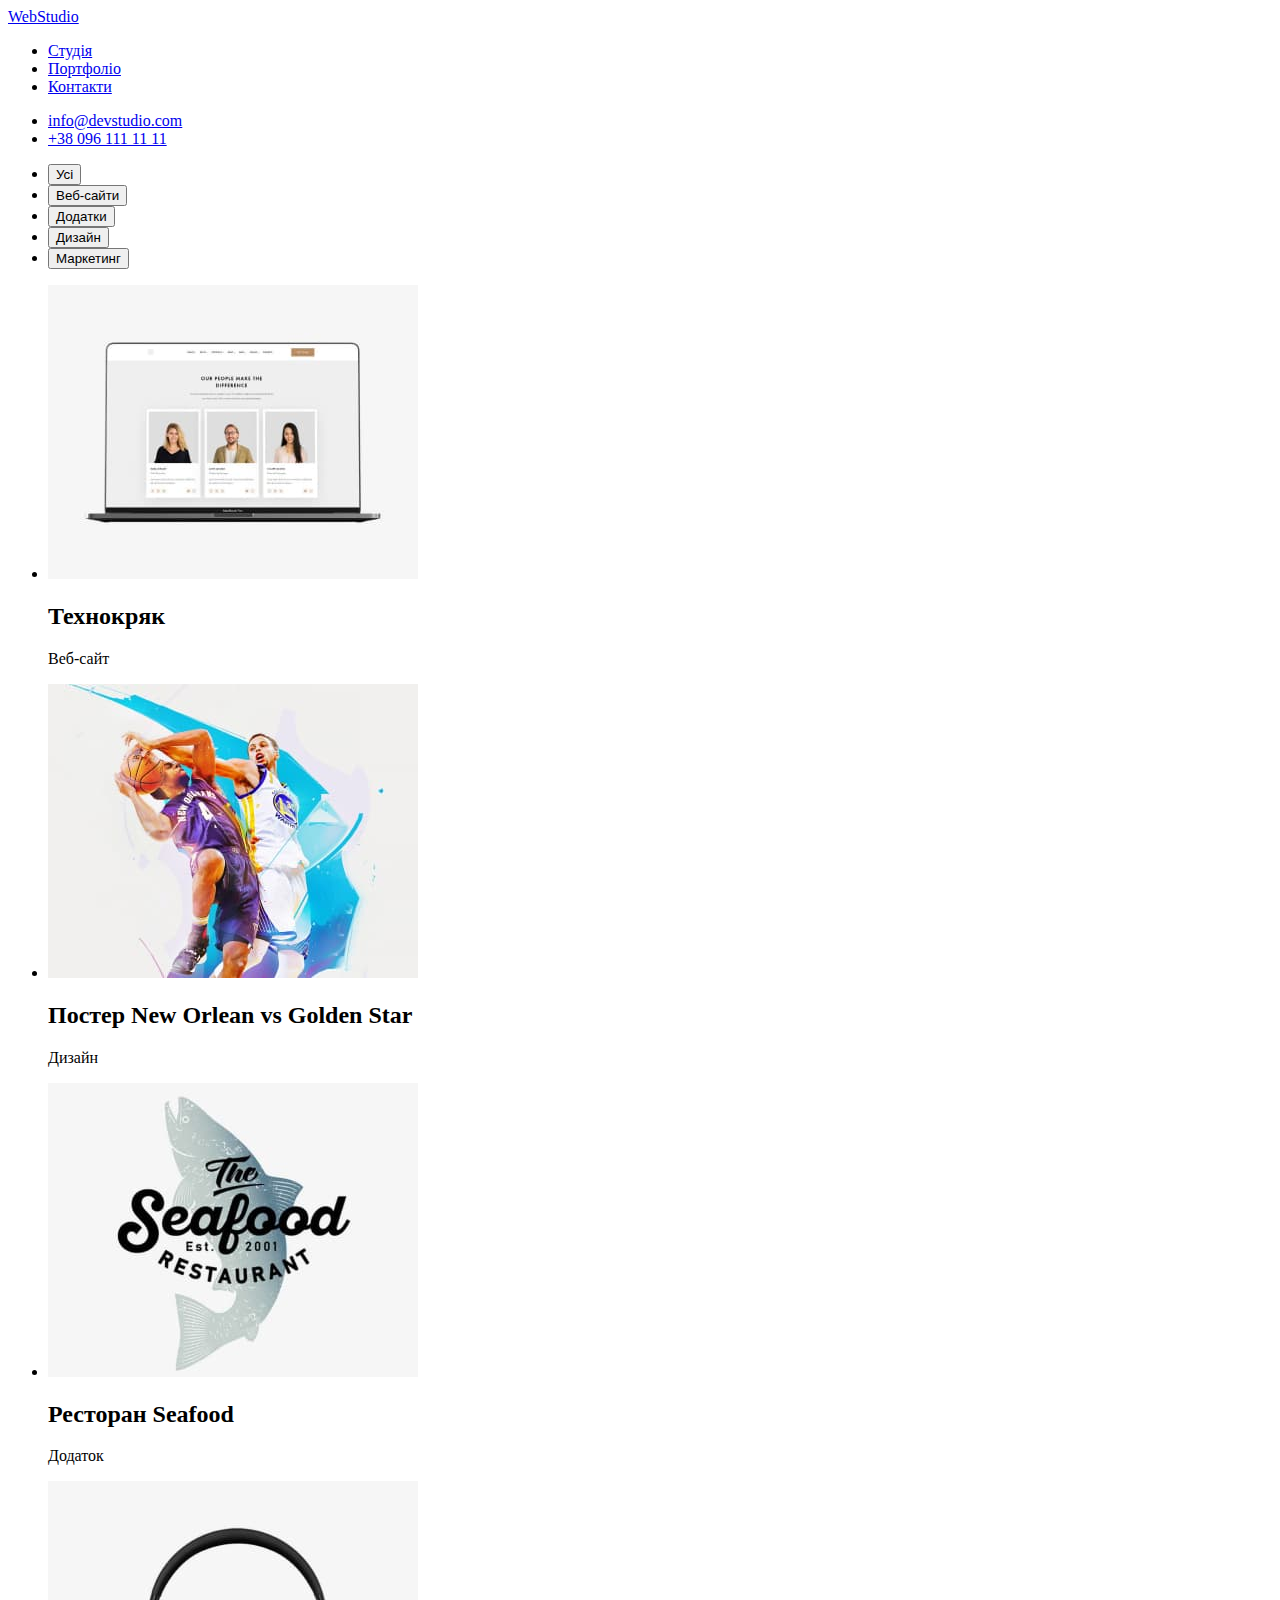
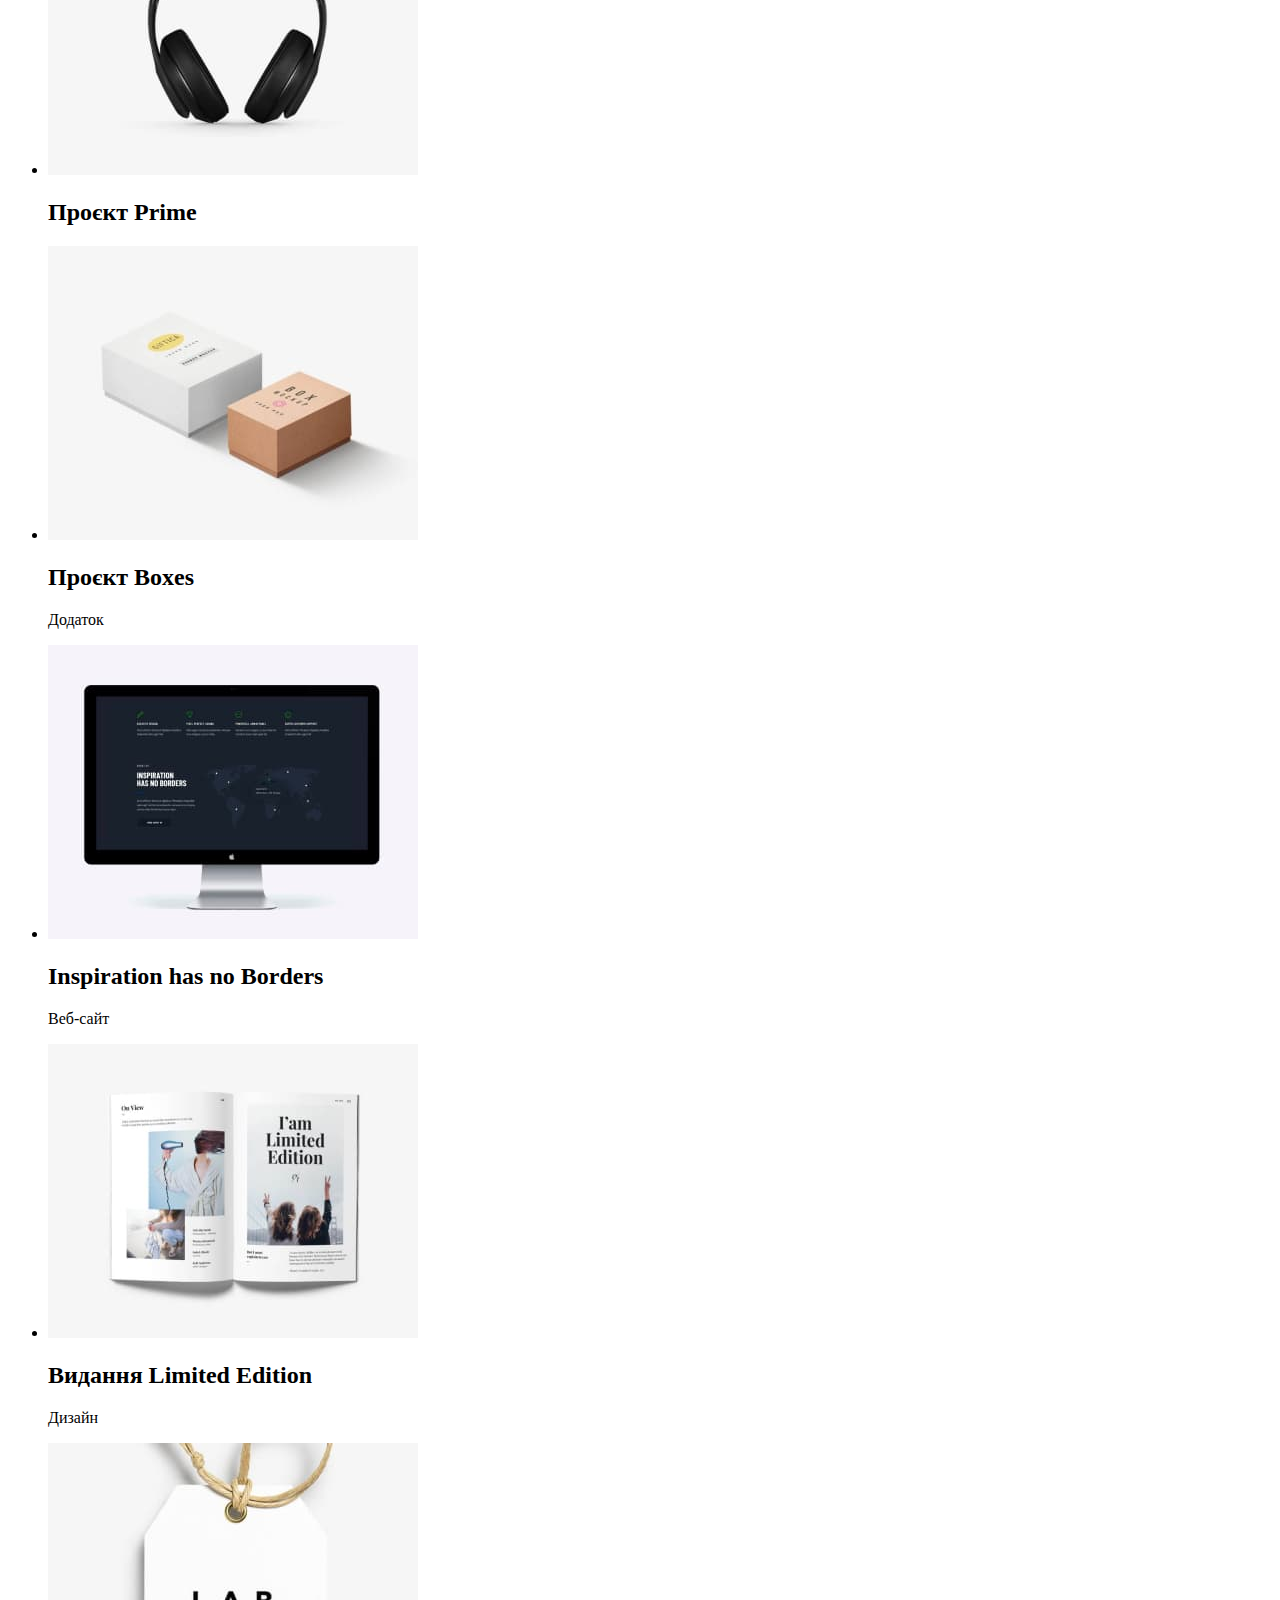
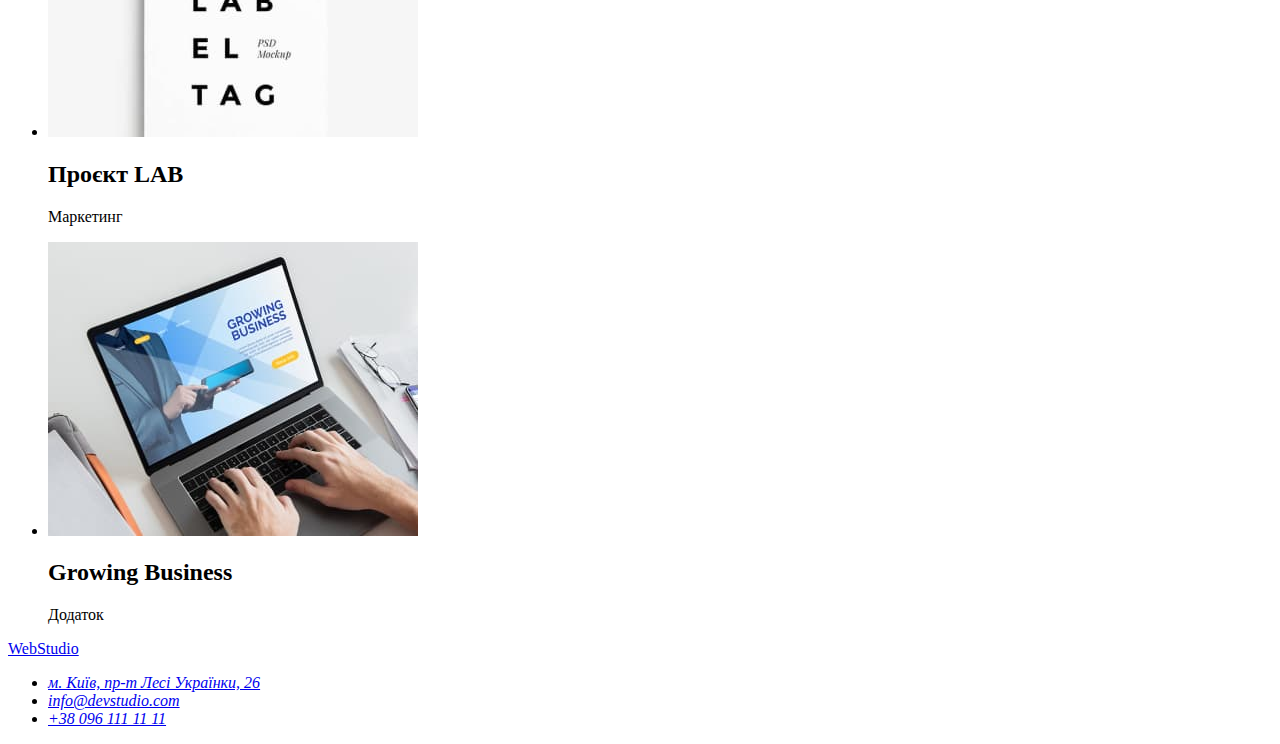
==== portfolio.html @ c0dbaf02 "Создал разметку портфолио" ====
<!DOCTYPE html>
<html lang="en">
  <head>
    <meta charset="UTF-8" />
    <meta http-equiv="X-UA-Compatible" content="IE=edge" />
    <meta name="viewport" content="width=device-width, initial-scale=1.0" />
    <title>Document</title>
  </head>
  <body>
    <header>
      <nav>
        <a href="/">WebStudio</a>
        <ul>
          <li><a href="index.html">Студія</a></li>
          <li><a href="portfolio.html">Портфоліо</a></li>
          <li><a href="/">Контакти</a></li>
        </ul>
      </nav>
      <ul>
        <li><a href="mailto:info@devstudio.com">info@devstudio.com</a></li>
        <li><a href="tel:+380961111111">+38 096 111 11 11</a></li>
      </ul>
    </header>
    <main>
      <section>
        <h1 hidden>Портфоліо</h1>
        <ul>
          <li><button type="button">Усі</button></li>
          <li><button type="button">Веб-сайти</button></li>
          <li><button type="button">Додатки</button></li>
          <li><button type="button">Дизайн</button></li>
          <li><button type="button">Маркетинг</button></li>
        </ul>
      </section>
      <section>
        <ul>
          <li>
            <img src="./images/img.jpg" width="370" alt="приклад-роботи-1" />
            <h2>Технокряк</h2>
            <p>Веб-сайт</p>
          </li>
          <li>
            <img src="./images/img (1).jpg" width="370" alt="приклад-роботи-2" />
            <h2>Постер New Orlean vs Golden Star</h2>
            <p>Дизайн</p>
          </li>
          <li>
            <img src="./images/img (2).jpg" width="370" alt="приклад-роботи-3" />
            <h2>Ресторан Seafood</h2>
            <p>Додаток</p>
          </li>
          <li>
            <img src="./images/img (3).jpg" width="370" alt="приклад-роботи-4" />
            <h2>Проєкт Prime</h2>
            <p></p>
          </li>
          <li>
            <img src="./images/img (4).jpg" width="370" alt="приклад-роботи-5" />
            <h2>Проєкт Boxes</h2>
            <p>Додаток</p>
          </li>
          <li>
            <img src="./images/img (5).jpg" width="370" alt="приклад-роботи-6" />
            <h2>Inspiration has no Borders</h2>
            <p>Веб-сайт</p>
          </li>
          <li>
            <img src="./images/img (6).jpg" width="370" alt="приклад-роботи-7" />
            <h2>Видання Limited Edition</h2>
            <p>Дизайн</p>
          </li>
          <li>
            <img src="./images/img (7).jpg" width="370" alt="приклад-роботи-8" />
            <h2>Проєкт LAB</h2>
            <p>Маркетинг</p>
          </li>
          <li>
            <img src="./images/img (8).jpg" width="370" alt="приклад-роботи-9" />
            <h2>Growing Business</h2>
            <p>Додаток</p>
          </li>
        </ul>
      </section>
    </main>
    <footer>
      <a href="/">WebStudio</a>
      <address>
        <ul>
          <li>
            <a
              href="https://goo.gl/maps/QgjhshZsRdCma7ik6"
              target="_blank"
              rel="noopener noreferrer nofollow"
              >м. Київ, пр-т Лесі Українки, 26</a
            >
          </li>
          <li><a href="mailto:info@devstudio.com">info@devstudio.com</a></li>
          <li><a href="tel:+380961111111">+38 096 111 11 11</a></li>
        </ul>
      </address>
    </footer>
  </body>
</html>
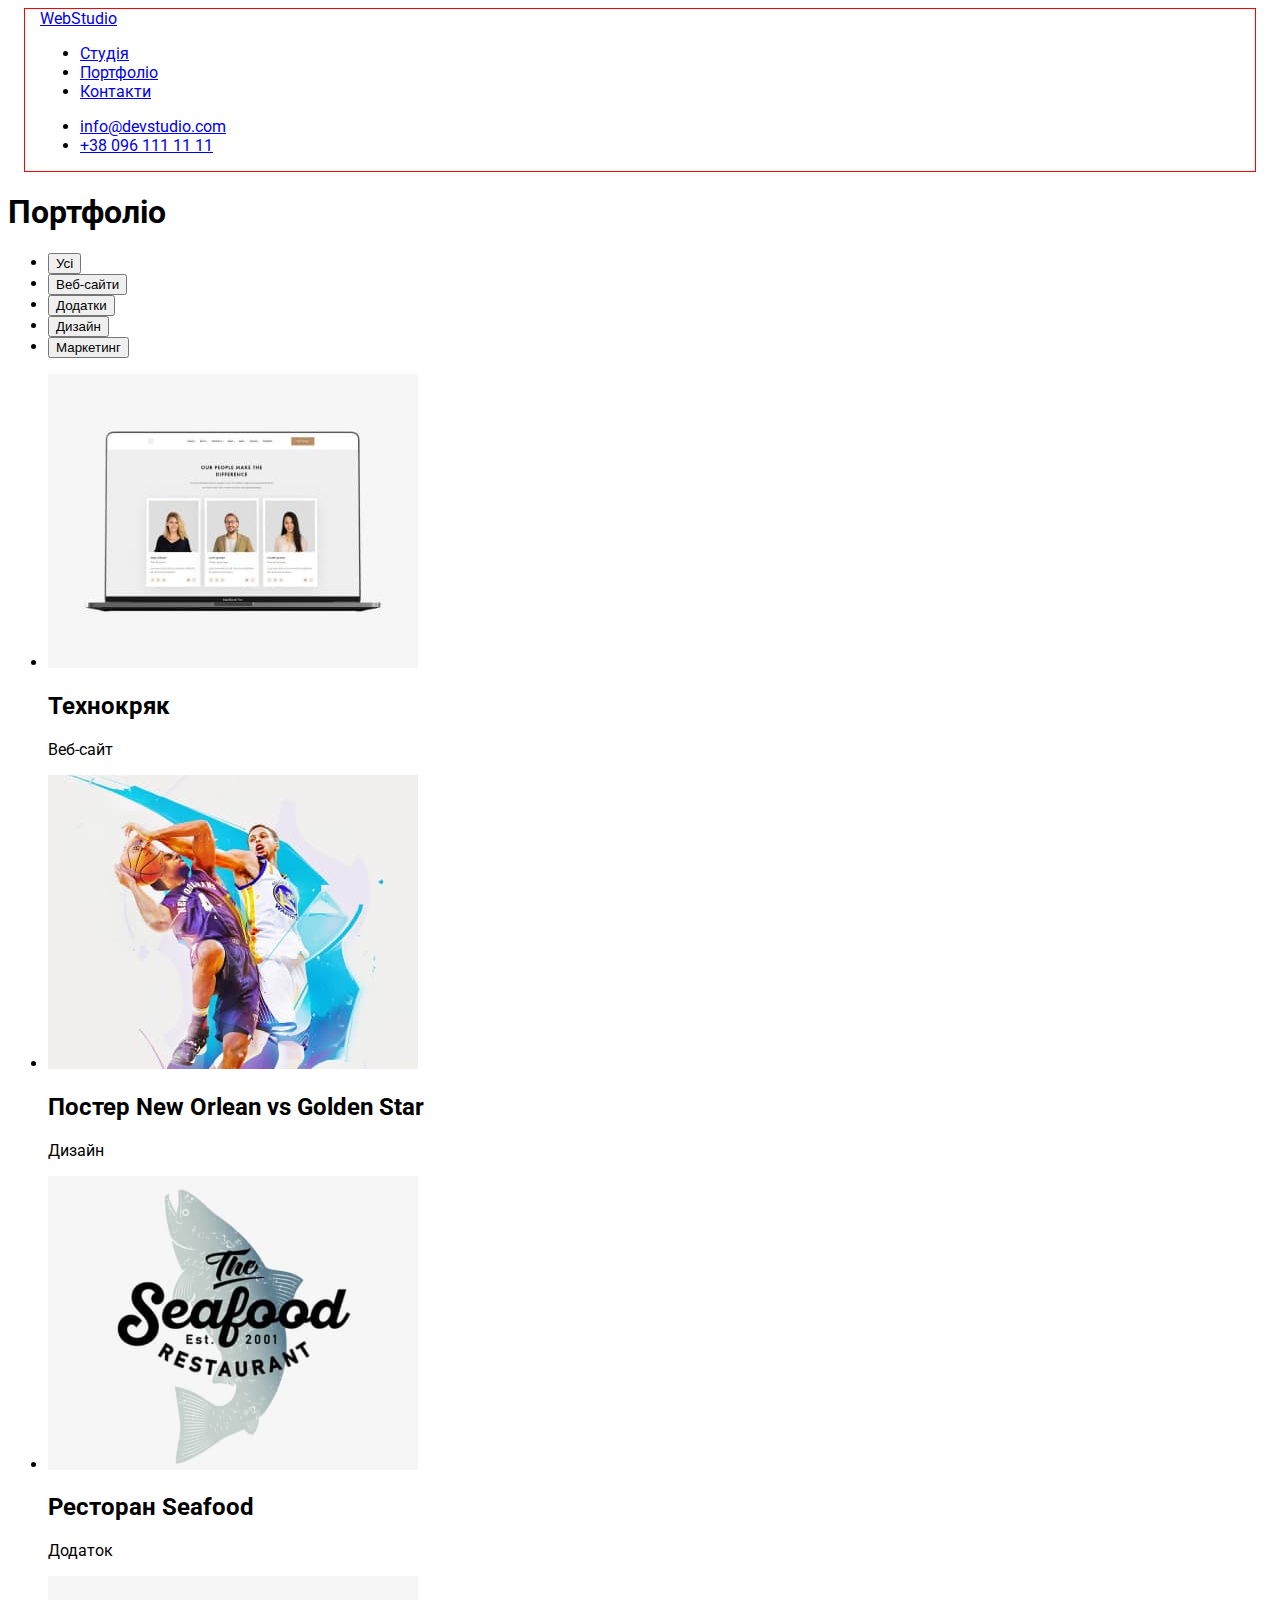
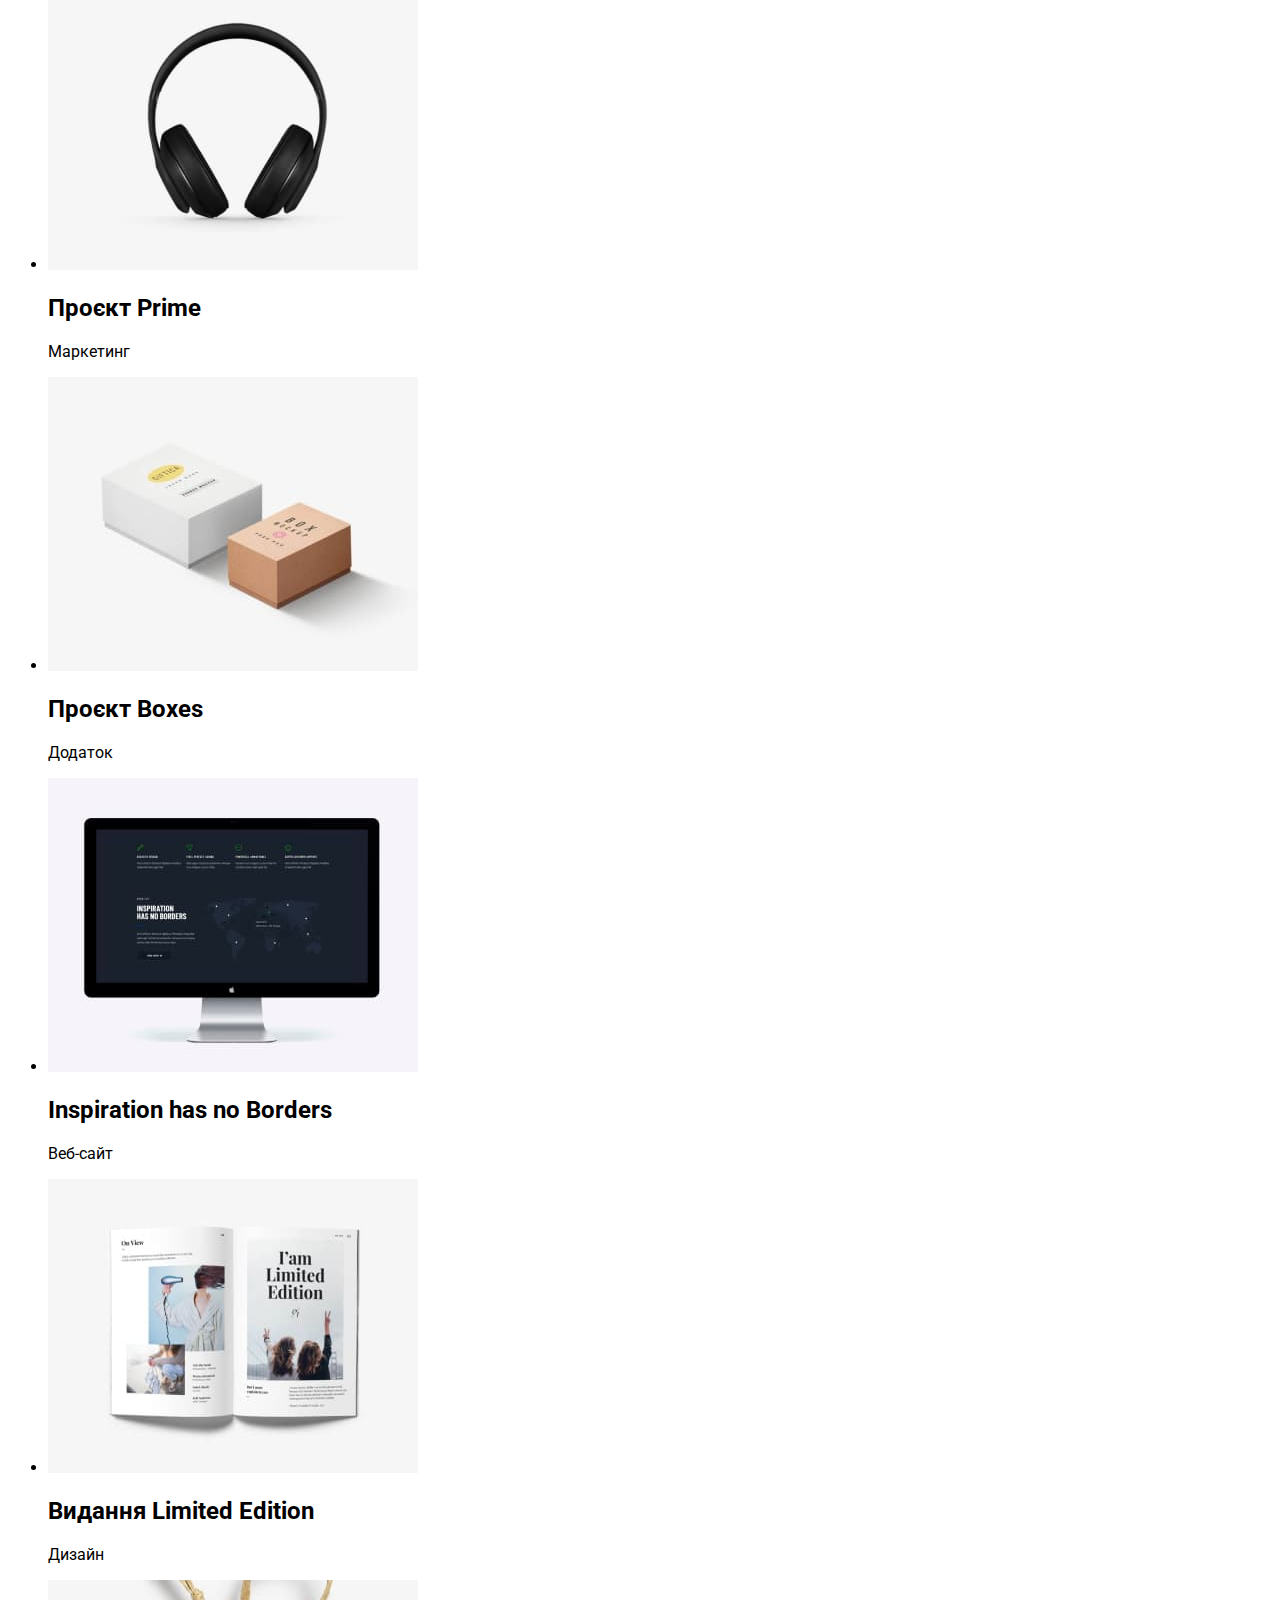
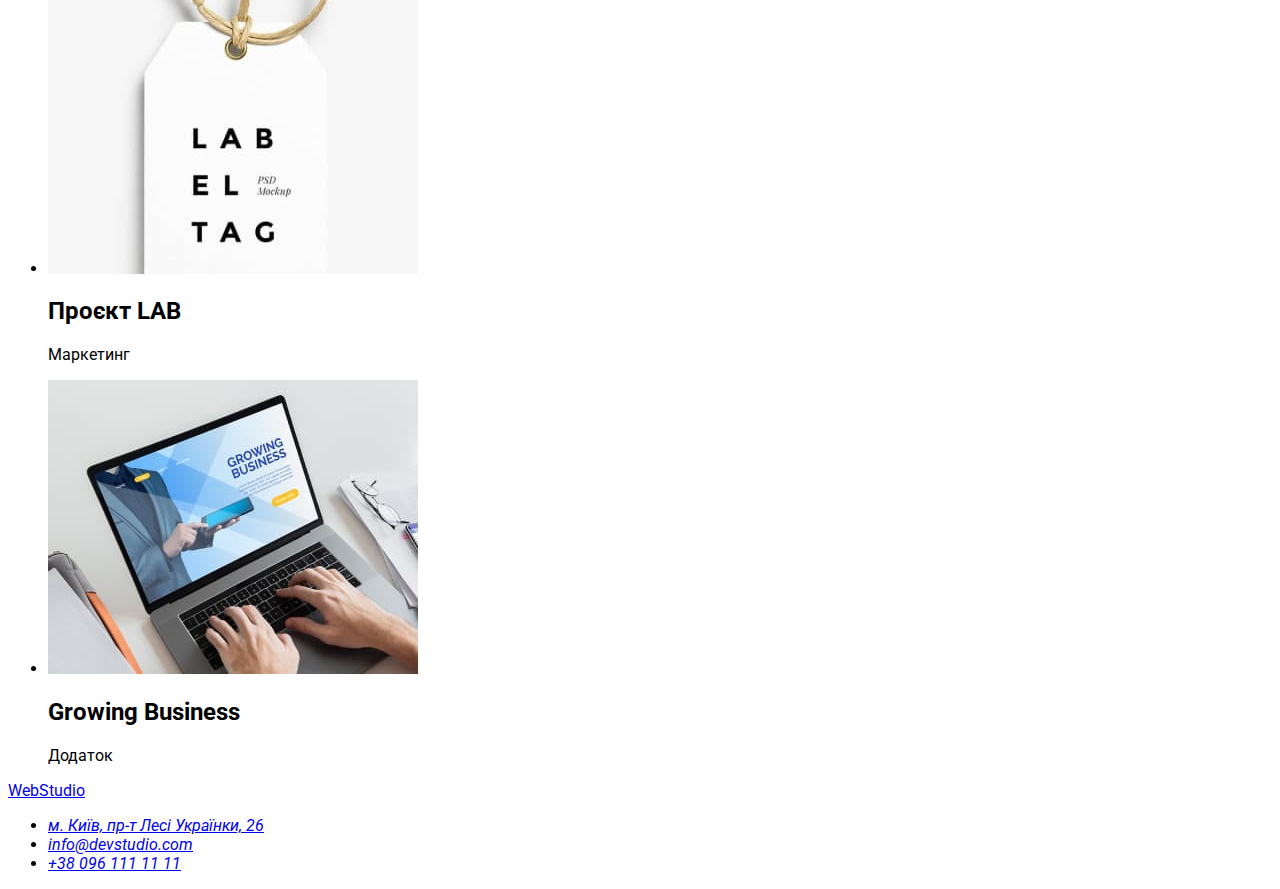
==== commit a80f2bc4: "Добавил шрифты и классы" ====
--- a/portfolio.html
+++ b/portfolio.html
@@ -4,89 +4,96 @@
     <meta charset="UTF-8" />
     <meta http-equiv="X-UA-Compatible" content="IE=edge" />
     <meta name="viewport" content="width=device-width, initial-scale=1.0" />
-    <title>Document</title>
+    <title>Портфоліо</title>
+    <link rel="preconnect" href="https://fonts.googleapis.com" />
+    <link rel="preconnect" href="https://fonts.gstatic.com" crossorigin />
+    <link
+      href="https://fonts.googleapis.com/css2?family=Raleway:wght@700&family=Roboto:wght@400;500;700;900&display=swap"
+      rel="stylesheet"
+    />
+    <link rel="stylesheet" href="./css/styles.css" />
   </head>
   <body>
-    <header>
-      <nav>
-        <a href="/">WebStudio</a>
-        <ul>
-          <li><a href="index.html">Студія</a></li>
-          <li><a href="portfolio.html">Портфоліо</a></li>
-          <li><a href="/">Контакти</a></li>
+    <header class="header">
+      <div class="container">
+        <nav class="header-nav">
+          <a href="index.html" class="header-logo">Web<span>Studio</span></a>
+          <ul class="header-list">
+            <li class="header-item"><a href="index.html">Студія</a></li>
+            <li class="header-item"><a href="portfolio.html">Портфоліо</a></li>
+            <li class="header-item"><a href="/">Контакти</a></li>
+          </ul>
+        </nav>
+        <ul class="header-list">
+          <li class="header-mail"><a href="mailto:info@devstudio.com">info@devstudio.com</a></li>
+          <li class="header-contact"><a href="tel:+380961111111">+38 096 111 11 11</a></li>
         </ul>
-      </nav>
-      <ul>
-        <li><a href="mailto:info@devstudio.com">info@devstudio.com</a></li>
-        <li><a href="tel:+380961111111">+38 096 111 11 11</a></li>
-      </ul>
+      </div>
     </header>
     <main>
-      <section>
-        <h1 hidden>Портфоліо</h1>
-        <ul>
-          <li><button type="button">Усі</button></li>
-          <li><button type="button">Веб-сайти</button></li>
-          <li><button type="button">Додатки</button></li>
-          <li><button type="button">Дизайн</button></li>
-          <li><button type="button">Маркетинг</button></li>
+      <section class="portfolio">
+        <h1 class="visually-hidden">Портфоліо</h1>
+        <ul class="portfolio-list">
+          <li class="portfolio-btn"><button type="button">Усі</button></li>
+          <li class="portfolio-btn"><button type="button">Веб-сайти</button></li>
+          <li class="portfolio-btn"><button type="button">Додатки</button></li>
+          <li class="portfolio-btn"><button type="button">Дизайн</button></li>
+          <li class="portfolio-btn"><button type="button">Маркетинг</button></li>
         </ul>
-      </section>
-      <section>
-        <ul>
-          <li>
-            <img src="./images/img.jpg" width="370" alt="приклад-роботи-1" />
-            <h2>Технокряк</h2>
-            <p>Веб-сайт</p>
+        <ul class="portfolio-list">
+          <li class="portfolio-item">
+            <img src="./images/img10.jpg" width="370" alt="приклад-роботи-1" />
+            <h2 class="portfolio-title">Технокряк</h2>
+            <p class="portfolio-description">Веб-сайт</p>
           </li>
-          <li>
-            <img src="./images/img (1).jpg" width="370" alt="приклад-роботи-2" />
-            <h2>Постер New Orlean vs Golden Star</h2>
-            <p>Дизайн</p>
+          <li class="portfolio-item">
+            <img src="./images/img11.jpg" width="370" alt="приклад-роботи-2" />
+            <h2 class="portfolio-title">Постер New Orlean vs Golden Star</h2>
+            <p class="portfolio-description">Дизайн</p>
           </li>
-          <li>
-            <img src="./images/img (2).jpg" width="370" alt="приклад-роботи-3" />
-            <h2>Ресторан Seafood</h2>
-            <p>Додаток</p>
+          <li class="portfolio-item">
+            <img src="./images/img12.jpg" width="370" alt="приклад-роботи-3" />
+            <h2 class="portfolio-title">Ресторан Seafood</h2>
+            <p class="portfolio-description">Додаток</p>
           </li>
-          <li>
-            <img src="./images/img (3).jpg" width="370" alt="приклад-роботи-4" />
-            <h2>Проєкт Prime</h2>
-            <p></p>
+          <li class="portfolio-item">
+            <img src="./images/img13.jpg" width="370" alt="приклад-роботи-4" />
+            <h2 class="portfolio-title">Проєкт Prime</h2>
+            <p class="portfolio-description">Маркетинг</p>
           </li>
-          <li>
-            <img src="./images/img (4).jpg" width="370" alt="приклад-роботи-5" />
-            <h2>Проєкт Boxes</h2>
-            <p>Додаток</p>
+          <li class="portfolio-item">
+            <img src="./images/img14.jpg" width="370" alt="приклад-роботи-5" />
+            <h2 class="portfolio-title">Проєкт Boxes</h2>
+            <p class="portfolio-description">Додаток</p>
           </li>
-          <li>
-            <img src="./images/img (5).jpg" width="370" alt="приклад-роботи-6" />
-            <h2>Inspiration has no Borders</h2>
-            <p>Веб-сайт</p>
+          <li class="portfolio-item">
+            <img src="./images/img15.jpg" width="370" alt="приклад-роботи-6" />
+            <h2 lang="en" class="portfolio-title">Inspiration has no Borders</h2>
+            <p class="portfolio-description">Веб-сайт</p>
           </li>
-          <li>
-            <img src="./images/img (6).jpg" width="370" alt="приклад-роботи-7" />
-            <h2>Видання Limited Edition</h2>
-            <p>Дизайн</p>
+          <li class="portfolio-item">
+            <img src="./images/img16.jpg" width="370" alt="приклад-роботи-7" />
+            <h2 class="portfolio-title">Видання Limited Edition</h2>
+            <p class="portfolio-description">Дизайн</p>
           </li>
-          <li>
-            <img src="./images/img (7).jpg" width="370" alt="приклад-роботи-8" />
-            <h2>Проєкт LAB</h2>
-            <p>Маркетинг</p>
+          <li class="portfolio-item">
+            <img src="./images/img17.jpg" width="370" alt="приклад-роботи-8" />
+            <h2 class="portfolio-title">Проєкт LAB</h2>
+            <p class="portfolio-description">Маркетинг</p>
           </li>
-          <li>
-            <img src="./images/img (8).jpg" width="370" alt="приклад-роботи-9" />
-            <h2>Growing Business</h2>
-            <p>Додаток</p>
+          <li class="portfolio-item">
+            <img src="./images/img18.jpg" width="370" alt="приклад-роботи-9" />
+            <h2 lang="en" class="portfolio-title">Growing Business</h2>
+            <p class="portfolio-description">Додаток</p>
           </li>
         </ul>
       </section>
     </main>
-    <footer>
-      <a href="/">WebStudio</a>
-      <address>
-        <ul>
-          <li>
+    <footer class="footer">
+      <a href="index.html" class="footer-logo">Web<span>Studio</span></a>
+      <address class="add">
+        <ul class="footer-list">
+          <li class="footer-add">
             <a
               href="https://goo.gl/maps/QgjhshZsRdCma7ik6"
               target="_blank"
@@ -94,8 +101,8 @@
               >м. Київ, пр-т Лесі Українки, 26</a
             >
           </li>
-          <li><a href="mailto:info@devstudio.com">info@devstudio.com</a></li>
-          <li><a href="tel:+380961111111">+38 096 111 11 11</a></li>
+          <li class="footer-mail"><a href="mailto:info@devstudio.com">info@devstudio.com</a></li>
+          <li class="footer-contact"><a href="tel:+380961111111">+38 096 111 11 11</a></li>
         </ul>
       </address>
     </footer>
--- a/css/styles.css
+++ b/css/styles.css
@@ -0,0 +1,11 @@
+.container {
+  width: 1200px;
+  margin: 0 auto;
+  border: 1px solid red;
+  padding-left: 15px;
+  padding-right: 15px;
+}
+body {
+  font-family: 'Raleway', sans-serif;
+  font-family: 'Roboto', sans-serif;
+}
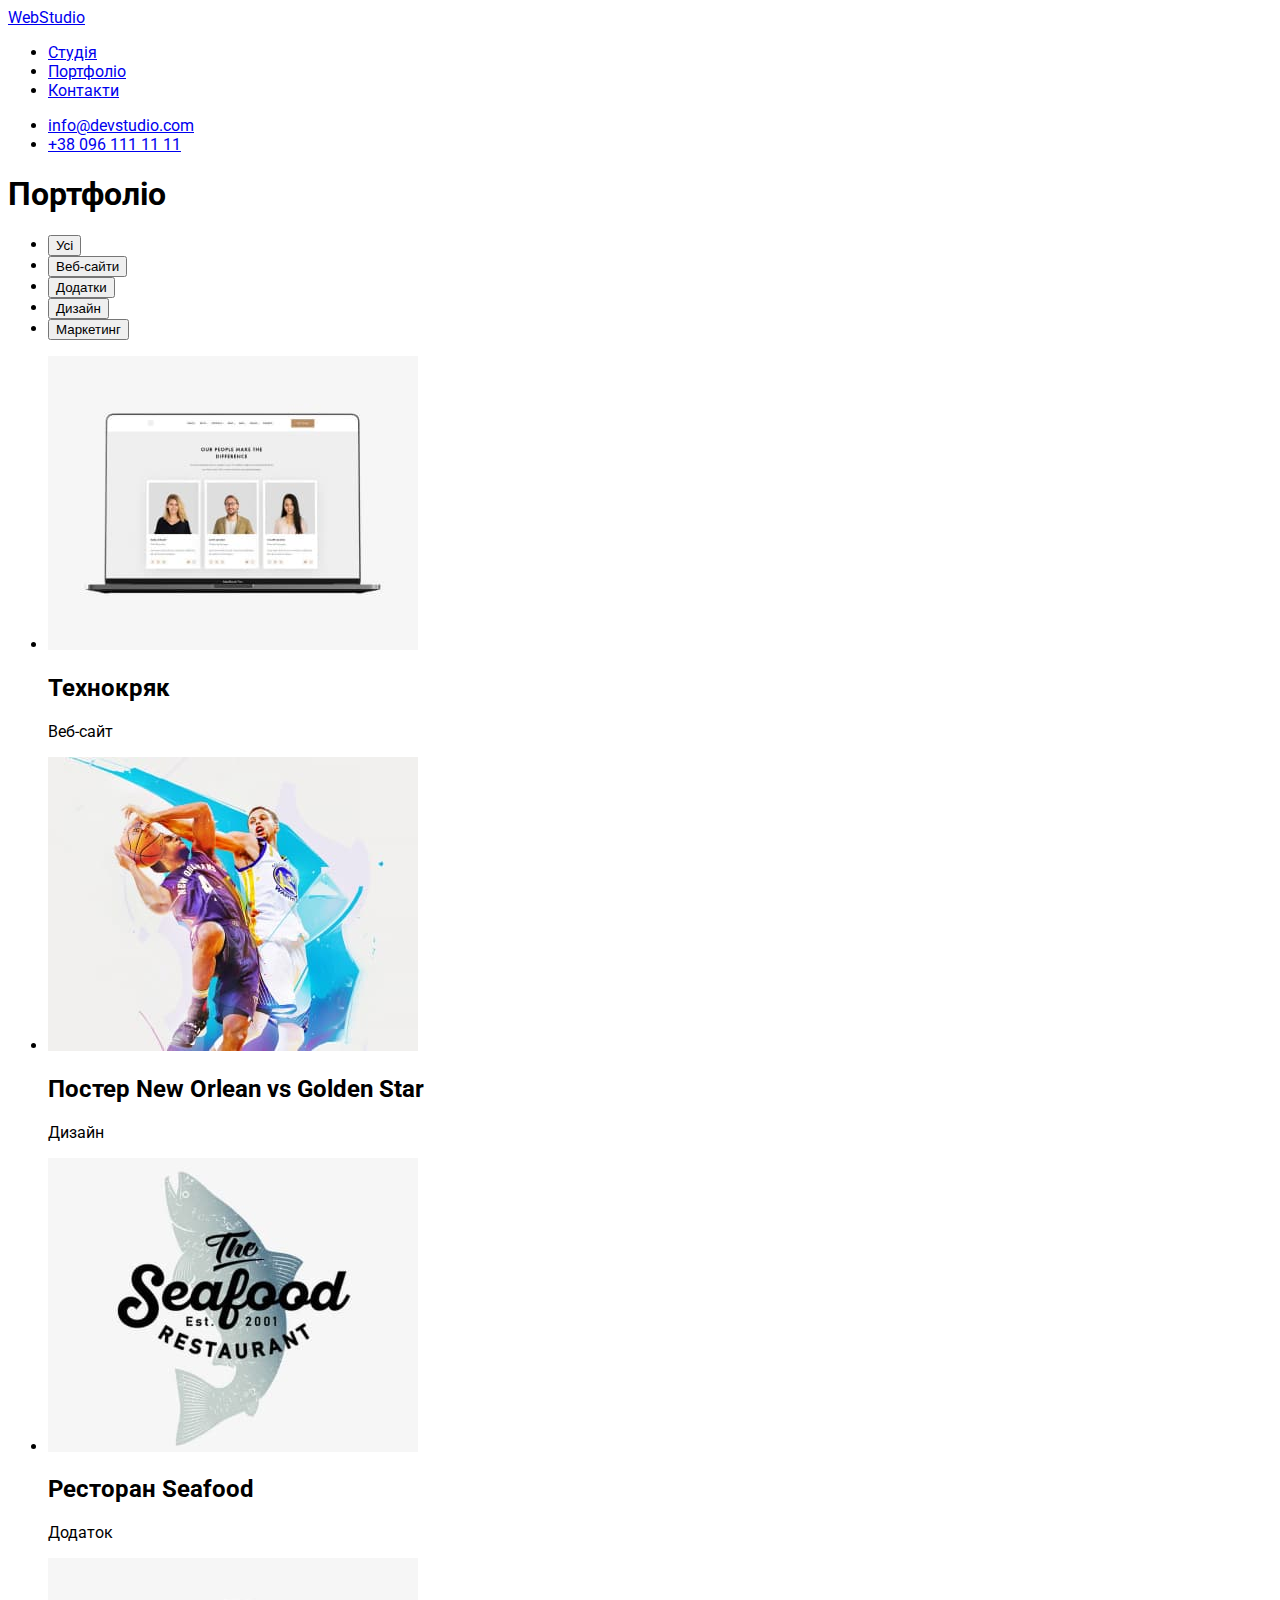
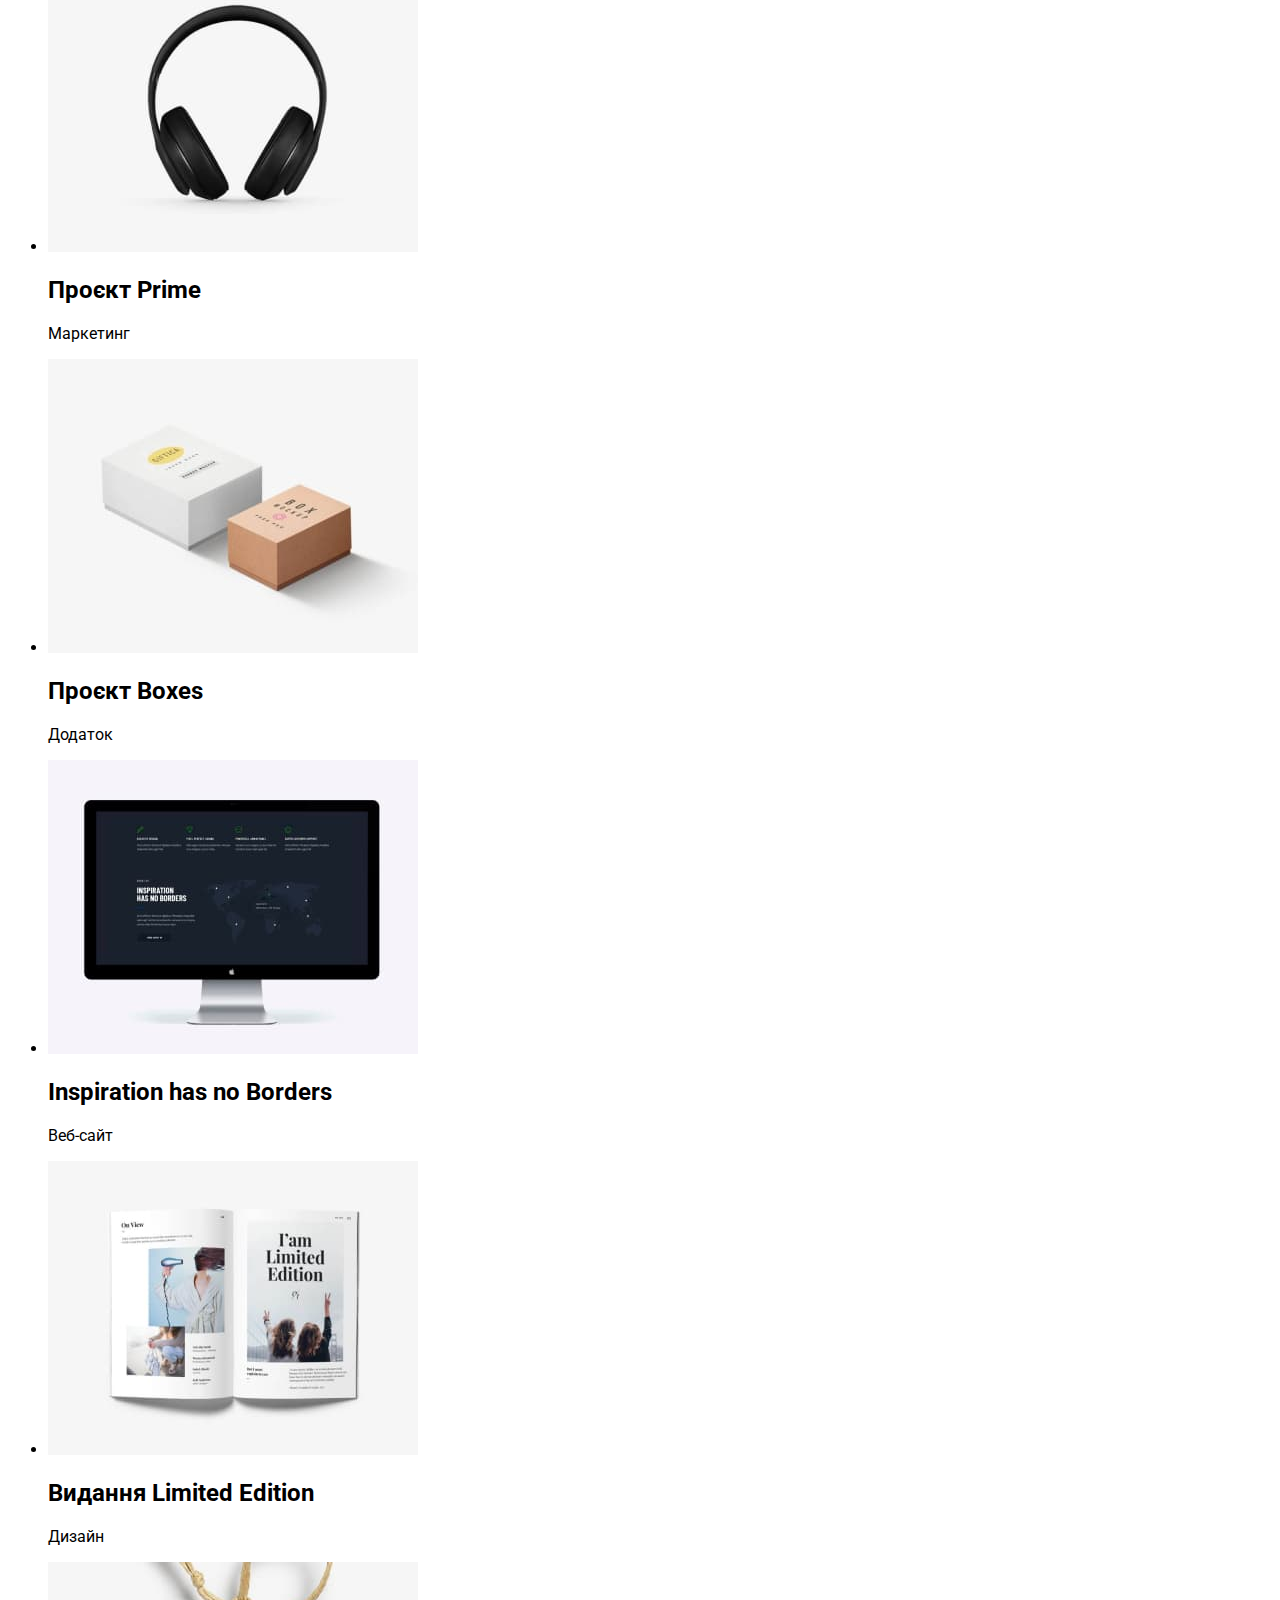
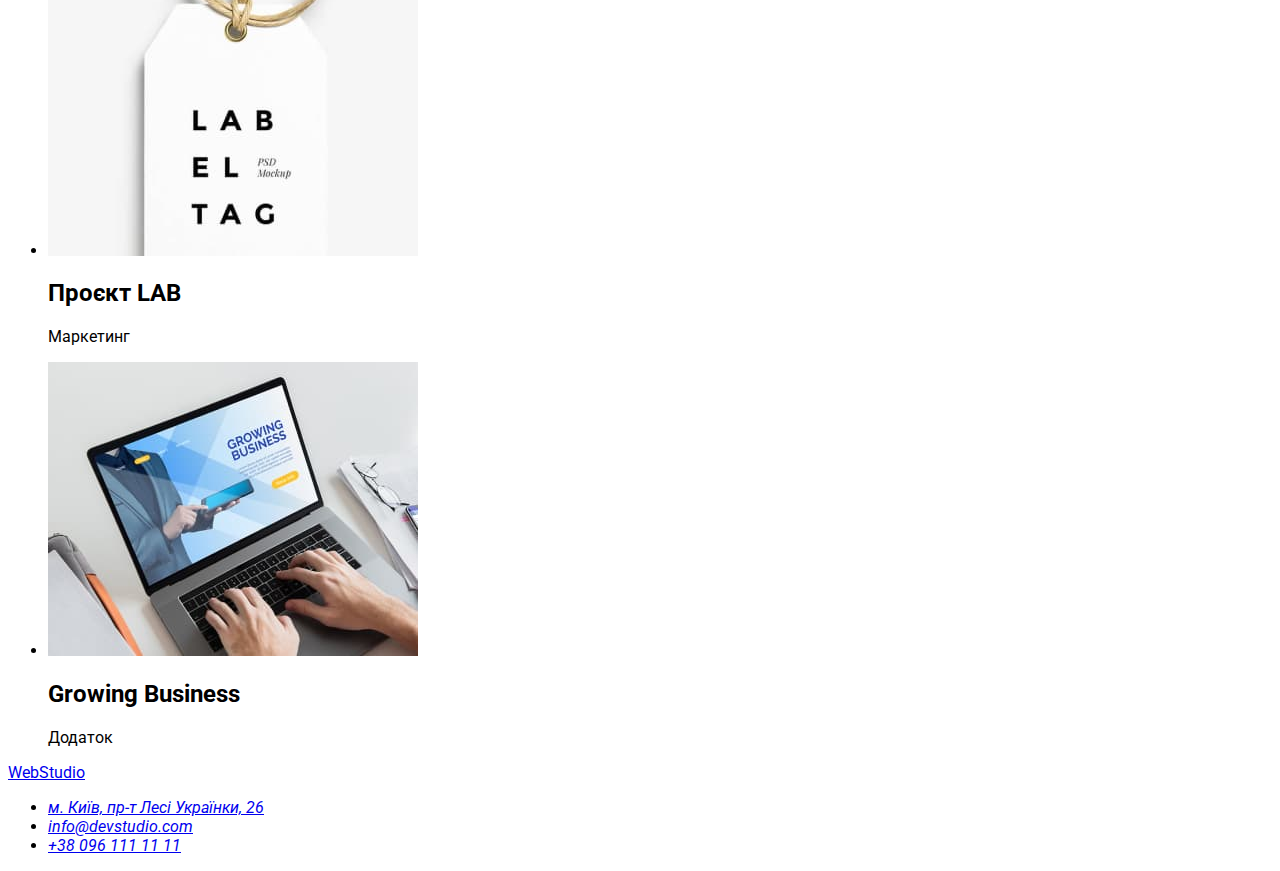
==== commit 79d54070: "Удалил контейнер" ====
--- a/portfolio.html
+++ b/portfolio.html
@@ -15,7 +15,6 @@
   </head>
   <body>
     <header class="header">
-      <div class="container">
         <nav class="header-nav">
           <a href="index.html" class="header-logo">Web<span>Studio</span></a>
           <ul class="header-list">
--- a/css/styles.css
+++ b/css/styles.css
@@ -1,10 +1,3 @@
-.container {
-  width: 1200px;
-  margin: 0 auto;
-  border: 1px solid red;
-  padding-left: 15px;
-  padding-right: 15px;
-}
 body {
   font-family: 'Raleway', sans-serif;
   font-family: 'Roboto', sans-serif;
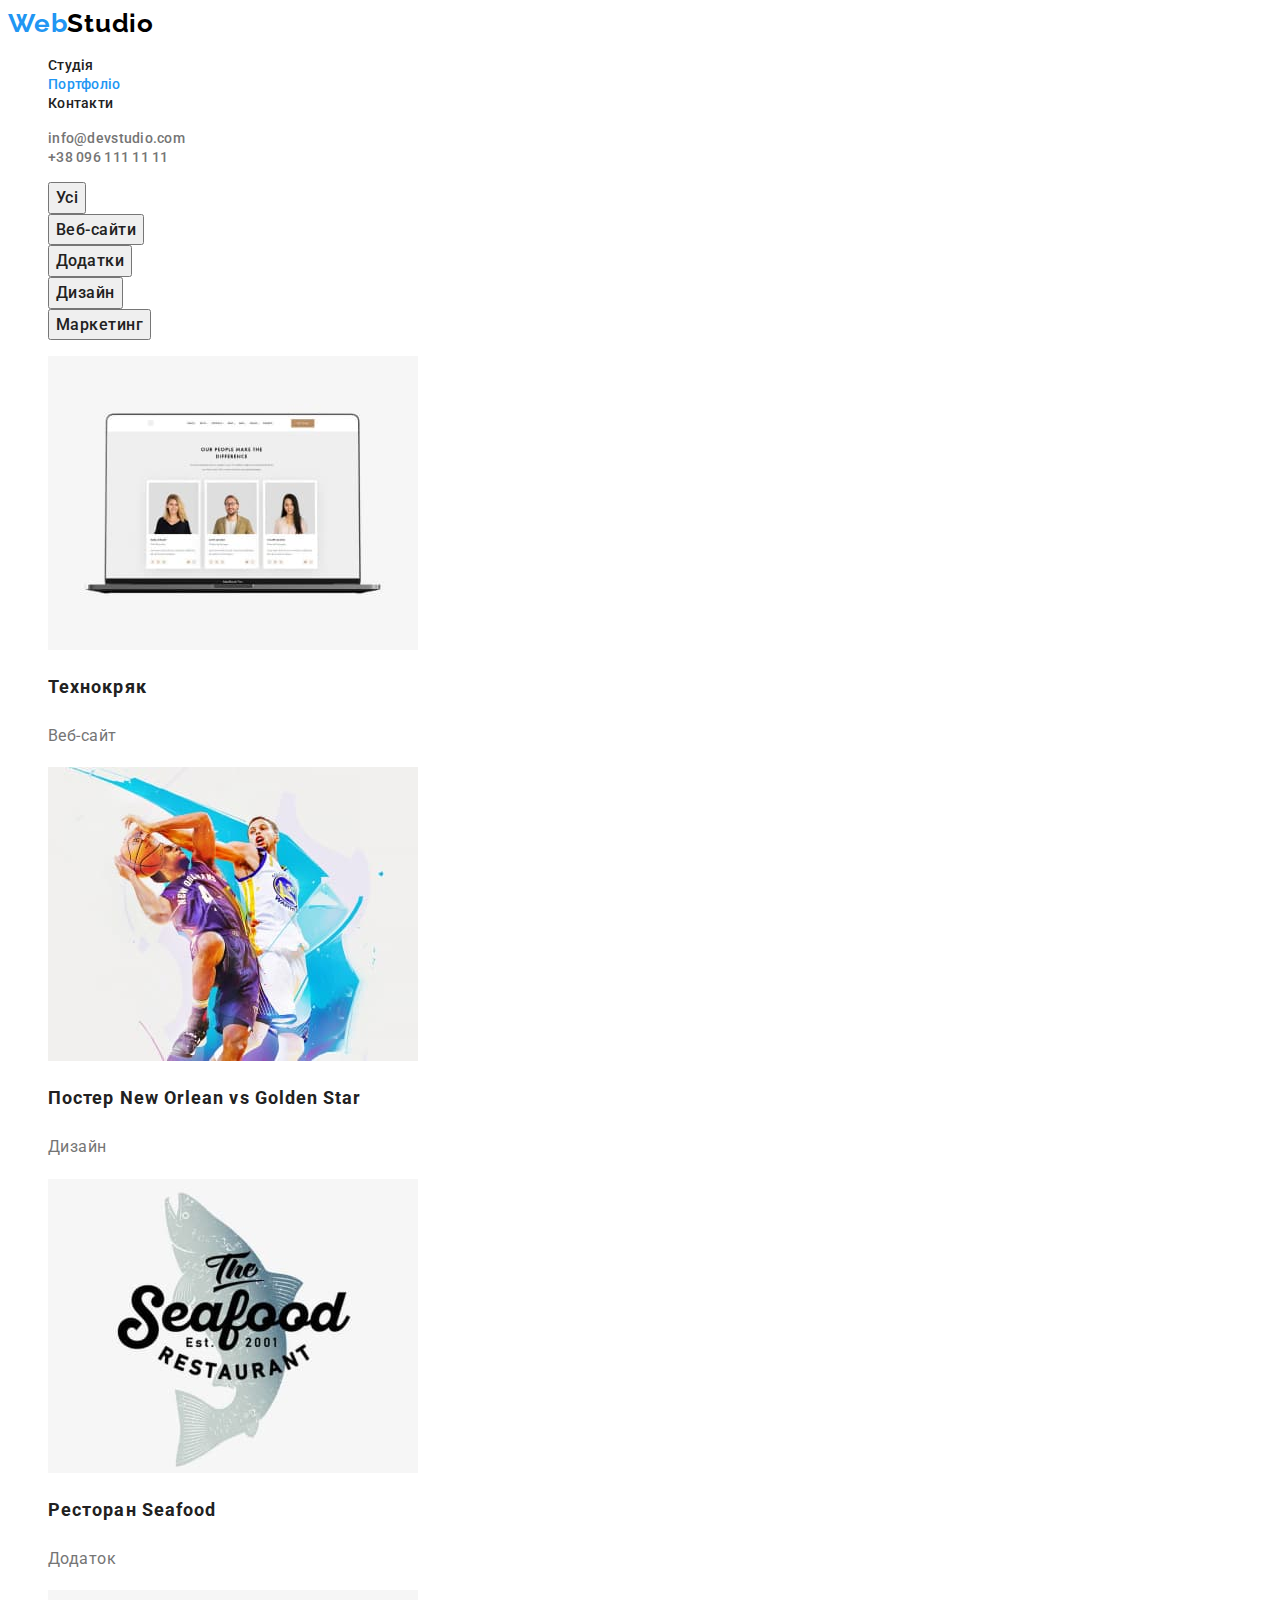
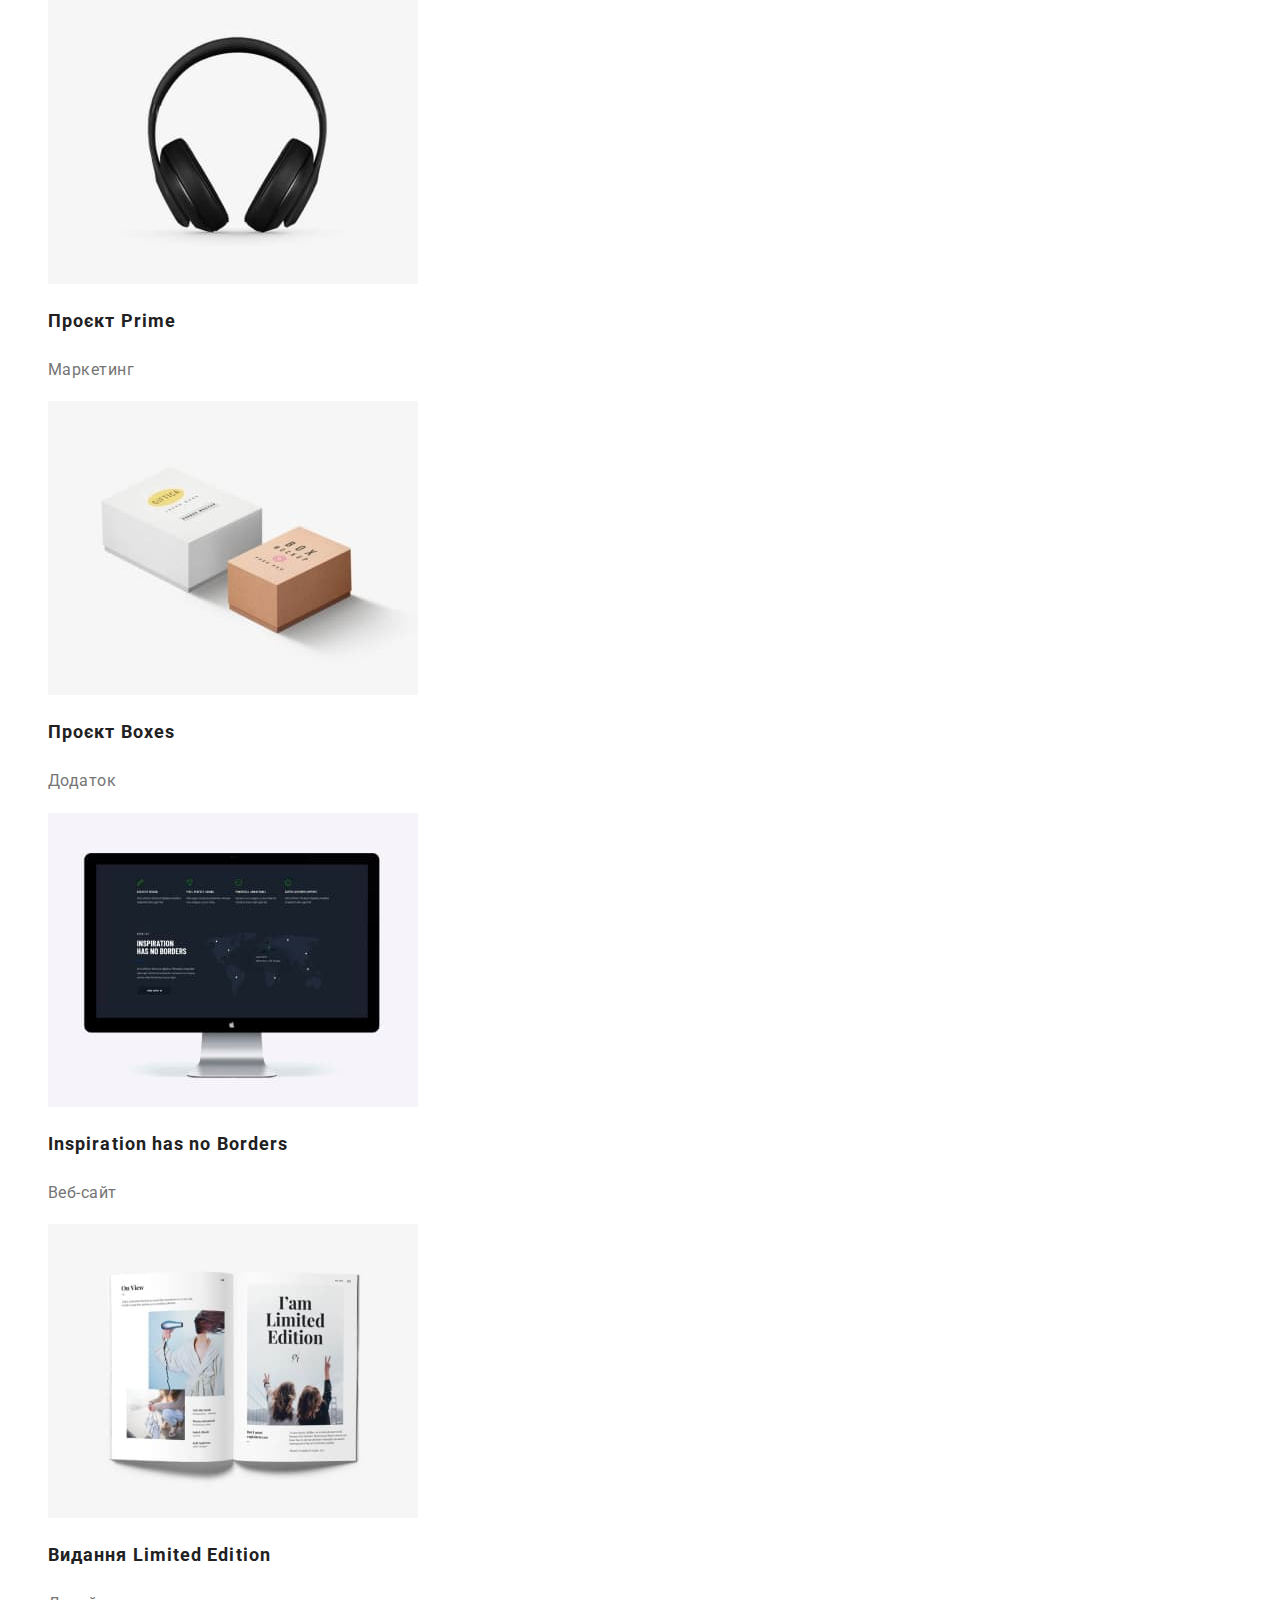
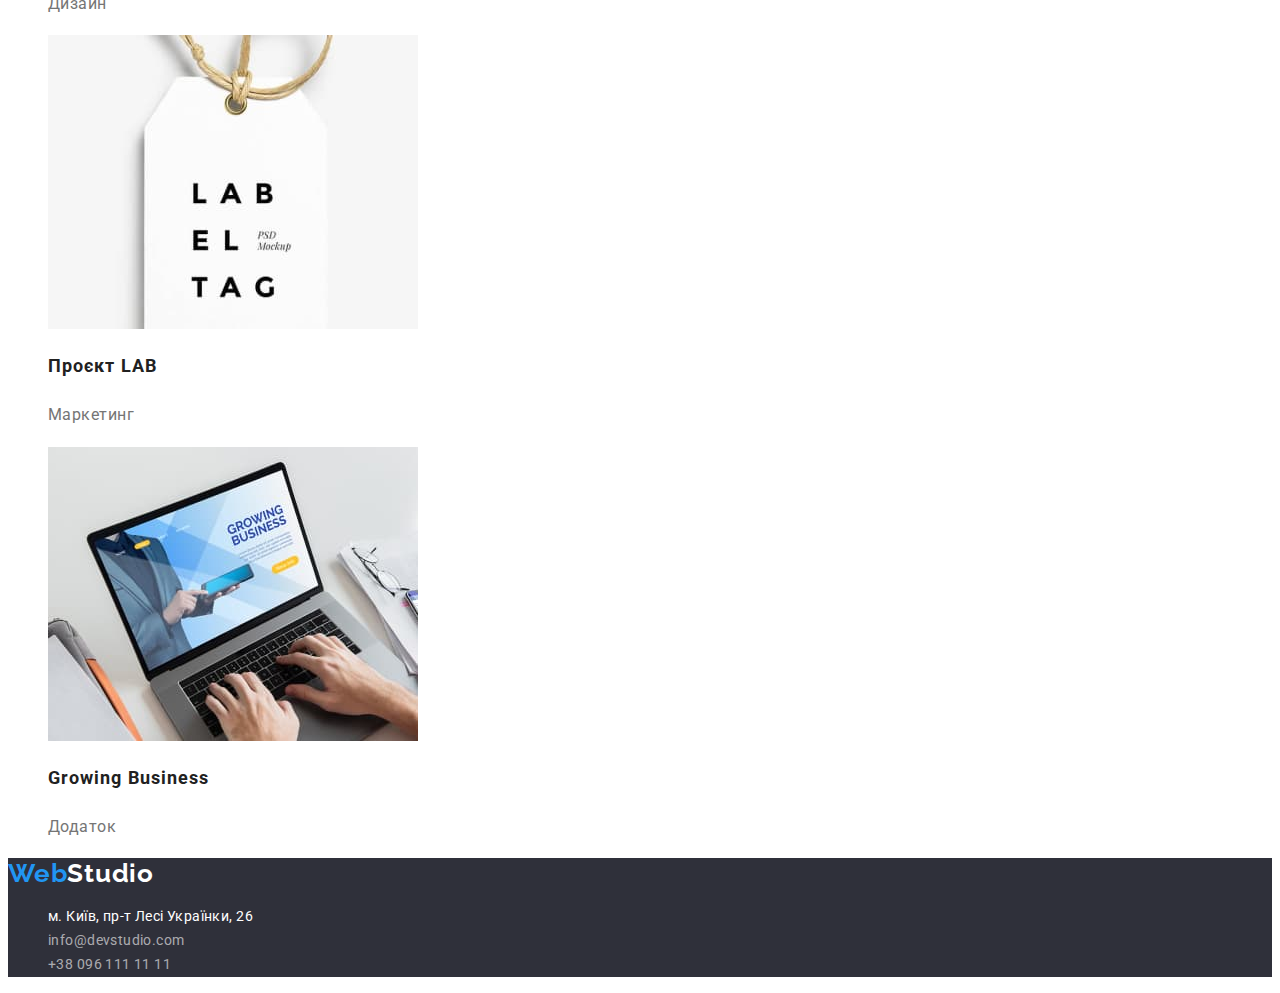
==== commit 1e88c1f1: "Добавил классы, разметку, стили" ====
--- a/portfolio.html
+++ b/portfolio.html
@@ -15,31 +15,46 @@
   </head>
   <body>
     <header class="header">
-        <nav class="header-nav">
-          <a href="index.html" class="header-logo">Web<span>Studio</span></a>
-          <ul class="header-list">
-            <li class="header-item"><a href="index.html">Студія</a></li>
-            <li class="header-item"><a href="portfolio.html">Портфоліо</a></li>
-            <li class="header-item"><a href="/">Контакти</a></li>
-          </ul>
-        </nav>
-        <ul class="header-list">
-          <li class="header-mail"><a href="mailto:info@devstudio.com">info@devstudio.com</a></li>
-          <li class="header-contact"><a href="tel:+380961111111">+38 096 111 11 11</a></li>
+      <nav class="header-nav">
+        <a href="index.html" class="header-logo"
+          >Web<span class="accent-logo-header">Studio</span></a
+        >
+        <ul class="header-list-nav list">
+          <li class="header-item"><a href="index.html" class="header-link">Студія</a></li>
+          <li class="header-item">
+            <a href="portfolio.html" class="header-link current">Портфоліо</a>
+          </li>
+          <li class="header-item"><a href="/" class="header-link">Контакти</a></li>
         </ul>
-      </div>
+      </nav>
+      <ul class="header-list list">
+        <li class="header-item">
+          <a href="mailto:info@devstudio.com" class="header-contact">info@devstudio.com</a>
+        </li>
+        <li class="header-item">
+          <a href="tel:+380961111111" class="header-contact">+38 096 111 11 11</a>
+        </li>
+      </ul>
     </header>
     <main>
       <section class="portfolio">
-        <h1 class="visually-hidden">Портфоліо</h1>
-        <ul class="portfolio-list">
-          <li class="portfolio-btn"><button type="button">Усі</button></li>
-          <li class="portfolio-btn"><button type="button">Веб-сайти</button></li>
-          <li class="portfolio-btn"><button type="button">Додатки</button></li>
-          <li class="portfolio-btn"><button type="button">Дизайн</button></li>
-          <li class="portfolio-btn"><button type="button">Маркетинг</button></li>
+        <h1 hidden class="visually-hidden">Портфоліо</h1>
+        <ul class="portfolio-list list">
+          <li class="portfolio-item"><button type="button" class="portfolio-btn">Усі</button></li>
+          <li class="portfolio-item">
+            <button type="button" class="portfolio-btn">Веб-сайти</button>
+          </li>
+          <li class="portfolio-item">
+            <button type="button" class="portfolio-btn">Додатки</button>
+          </li>
+          <li class="portfolio-item">
+            <button type="button" class="portfolio-btn">Дизайн</button>
+          </li>
+          <li class="portfolio-item">
+            <button type="button" class="portfolio-btn">Маркетинг</button>
+          </li>
         </ul>
-        <ul class="portfolio-list">
+        <ul class="portfolio-list list">
           <li class="portfolio-item">
             <img src="./images/img10.jpg" width="370" alt="приклад-роботи-1" />
             <h2 class="portfolio-title">Технокряк</h2>
@@ -89,19 +104,24 @@
       </section>
     </main>
     <footer class="footer">
-      <a href="index.html" class="footer-logo">Web<span>Studio</span></a>
+      <a href="index.html" class="footer-logo">Web<span class="accent-logo-footer">Studio</span></a>
       <address class="add">
-        <ul class="footer-list">
+        <ul class="footer-list list">
           <li class="footer-add">
             <a
               href="https://goo.gl/maps/QgjhshZsRdCma7ik6"
               target="_blank"
               rel="noopener noreferrer nofollow"
+              class="footer-link-add"
               >м. Київ, пр-т Лесі Українки, 26</a
             >
           </li>
-          <li class="footer-mail"><a href="mailto:info@devstudio.com">info@devstudio.com</a></li>
-          <li class="footer-contact"><a href="tel:+380961111111">+38 096 111 11 11</a></li>
+          <li class="footer-mail">
+            <a href="mailto:info@devstudio.com" class="footer-link">info@devstudio.com</a>
+          </li>
+          <li class="footer-contact">
+            <a href="tel:+380961111111" class="footer-link">+38 096 111 11 11</a>
+          </li>
         </ul>
       </address>
     </footer>
--- a/css/styles.css
+++ b/css/styles.css
@@ -1,4 +1,190 @@
+:root {
+  --primary-color: #212121;
+  --secondary-color: #757575;
+  --accent-add-color: rgba(255, 255, 255, 0.6);
+  --accent-color: #2196f3;
+  --white-color: #ffffff;
+  --black-color: #000000;
+  --logo-color: #2196f3;
+  --background-color: #2f303a;
+  --background-color-team: #f5f4fa;
+  --background-color-peculiarities: #f5f5f5;
+}
+.list {
+  list-style: none;
+}
 body {
-  font-family: 'Raleway', sans-serif;
   font-family: 'Roboto', sans-serif;
+  color: var(--primary-color);
+  font-weight: 500;
 }
+.header-logo,
+.footer-logo {
+  font-family: 'Raleway';
+  font-weight: 700;
+  font-size: 26px;
+  line-height: 1.2;
+  letter-spacing: 0.03em;
+  text-decoration: none;
+  color: var(--logo-color);
+}
+.accent-logo-header {
+  color: var(--black-color);
+}
+.accent-logo-footer {
+  color: var(--white-color);
+}
+.header-link {
+  font-weight: 500;
+  font-size: 14px;
+  line-height: 1.1;
+  letter-spacing: 0.02em;
+  color: var(--primary-color);
+  text-decoration: none;
+}
+.header-list-nav .header-link.current {
+  color: var(--accent-color);
+}
+.header-contact {
+  font-weight: 500;
+  font-size: 14px;
+  line-height: 1.1;
+  letter-spacing: 0.02em;
+  color: var(--secondary-color);
+  text-decoration: none;
+}
+.header-link:hover,
+.header-link:focus {
+  color: var(--accent-color);
+}
+.header-contact:hover,
+.header-contact:focus {
+  color: var(--accent-color);
+}
+.hero {
+  background: var(--background-color);
+}
+.hero-title {
+  font-weight: 900;
+  font-size: 44px;
+  line-height: 1.4;
+  text-align: center;
+  letter-spacing: 0.06em;
+  text-transform: uppercase;
+  color: var(--white-color);
+}
+.hero-btn {
+  background: var(--accent-color);
+  cursor: pointer;
+  font-family: inherit;
+  font-weight: 700;
+  font-size: 16px;
+  line-height: 1.9;
+  letter-spacing: 0.06em;
+  color: var(--white-color);
+}
+.peculiarities,
+.work {
+  background: var(--background-color-peculiarities);
+}
+.peculiarities-title {
+  font-weight: 700;
+  font-size: 14px;
+  line-height: 1.1;
+  letter-spacing: 0.03em;
+  text-transform: uppercase;
+  color: var(--primary-color);
+}
+.peculiarities-description {
+  font-weight: 400;
+  font-size: 14px;
+  line-height: 1.7;
+  letter-spacing: 0.03em;
+  color: var(--secondary-color);
+}
+.workers {
+  background: var(--background-color-team);
+}
+.workers-title {
+  font-weight: 500;
+  font-size: 16px;
+  line-height: 1.2;
+  letter-spacing: 0.03em;
+  color: var(--primary-color);
+}
+.workers-description {
+  font-weight: 400;
+  font-size: 16px;
+  line-height: 1.2;
+  letter-spacing: 0.03em;
+  color: var(--secondary-color);
+}
+.team-title,
+.work-title {
+  font-weight: 700;
+  font-size: 36px;
+  line-height: 1.2;
+  text-align: center;
+  letter-spacing: 0.03em;
+  color: var(--primary-color);
+}
+.footer {
+  background: var(--background-color);
+}
+.footer-link-add {
+  font-family: 'Roboto';
+  font-style: normal;
+  font-weight: 400;
+  font-size: 14px;
+  line-height: 1.7;
+  letter-spacing: 0.03em;
+  color: var(--white-color);
+  text-decoration: none;
+}
+.footer-link {
+  font-family: 'Roboto';
+  font-style: normal;
+  font-weight: 400;
+  font-size: 14px;
+  line-height: 1.7;
+  letter-spacing: 0.03em;
+  color: var(--accent-add-color);
+  text-decoration: none;
+}
+.footer-link-add:hover,
+.footer-link-add:focus {
+  color: var(--accent-color);
+}
+.footer-link:hover,
+.footer-link:focus {
+  color: var(--accent-color);
+}
+.portfolio-btn {
+  cursor: pointer;
+  font-family: inherit;
+  font-weight: 500;
+  font-size: 16px;
+  line-height: 1.6;
+  text-align: center;
+  letter-spacing: 0.03em;
+  color: var(--primary-color);
+}
+.portfolio-btn:hover,
+.portfolio-btn:focus {
+  color: var(--accent-color);
+}
+
+.portfolio-title {
+  font-weight: 700;
+  font-size: 18px;
+  line-height: 2;
+  letter-spacing: 0.06em;
+  color: var(--primary-color);
+}
+.portfolio-description {
+  font-weight: 400;
+  font-size: 16px;
+  line-height: 1.9;
+  letter-spacing: 0.03em;
+  color: var(--secondary-color);
+}
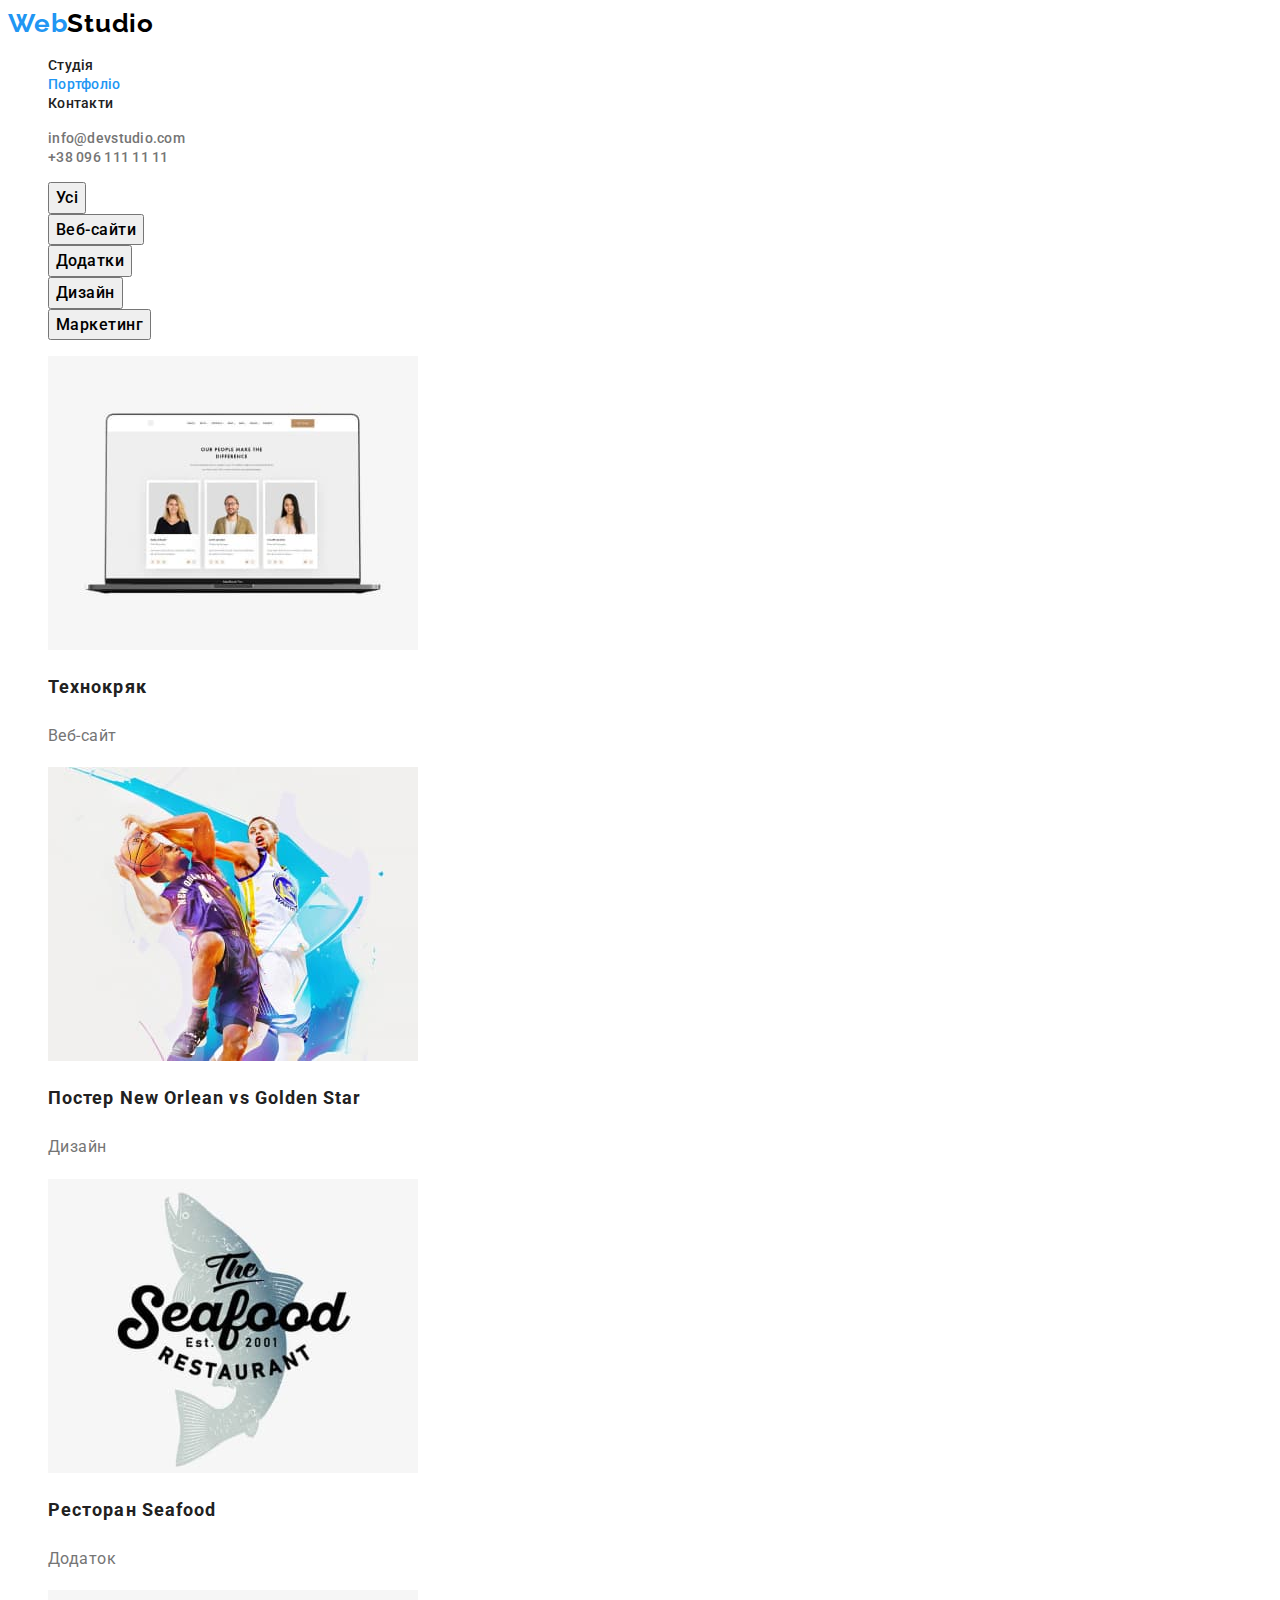
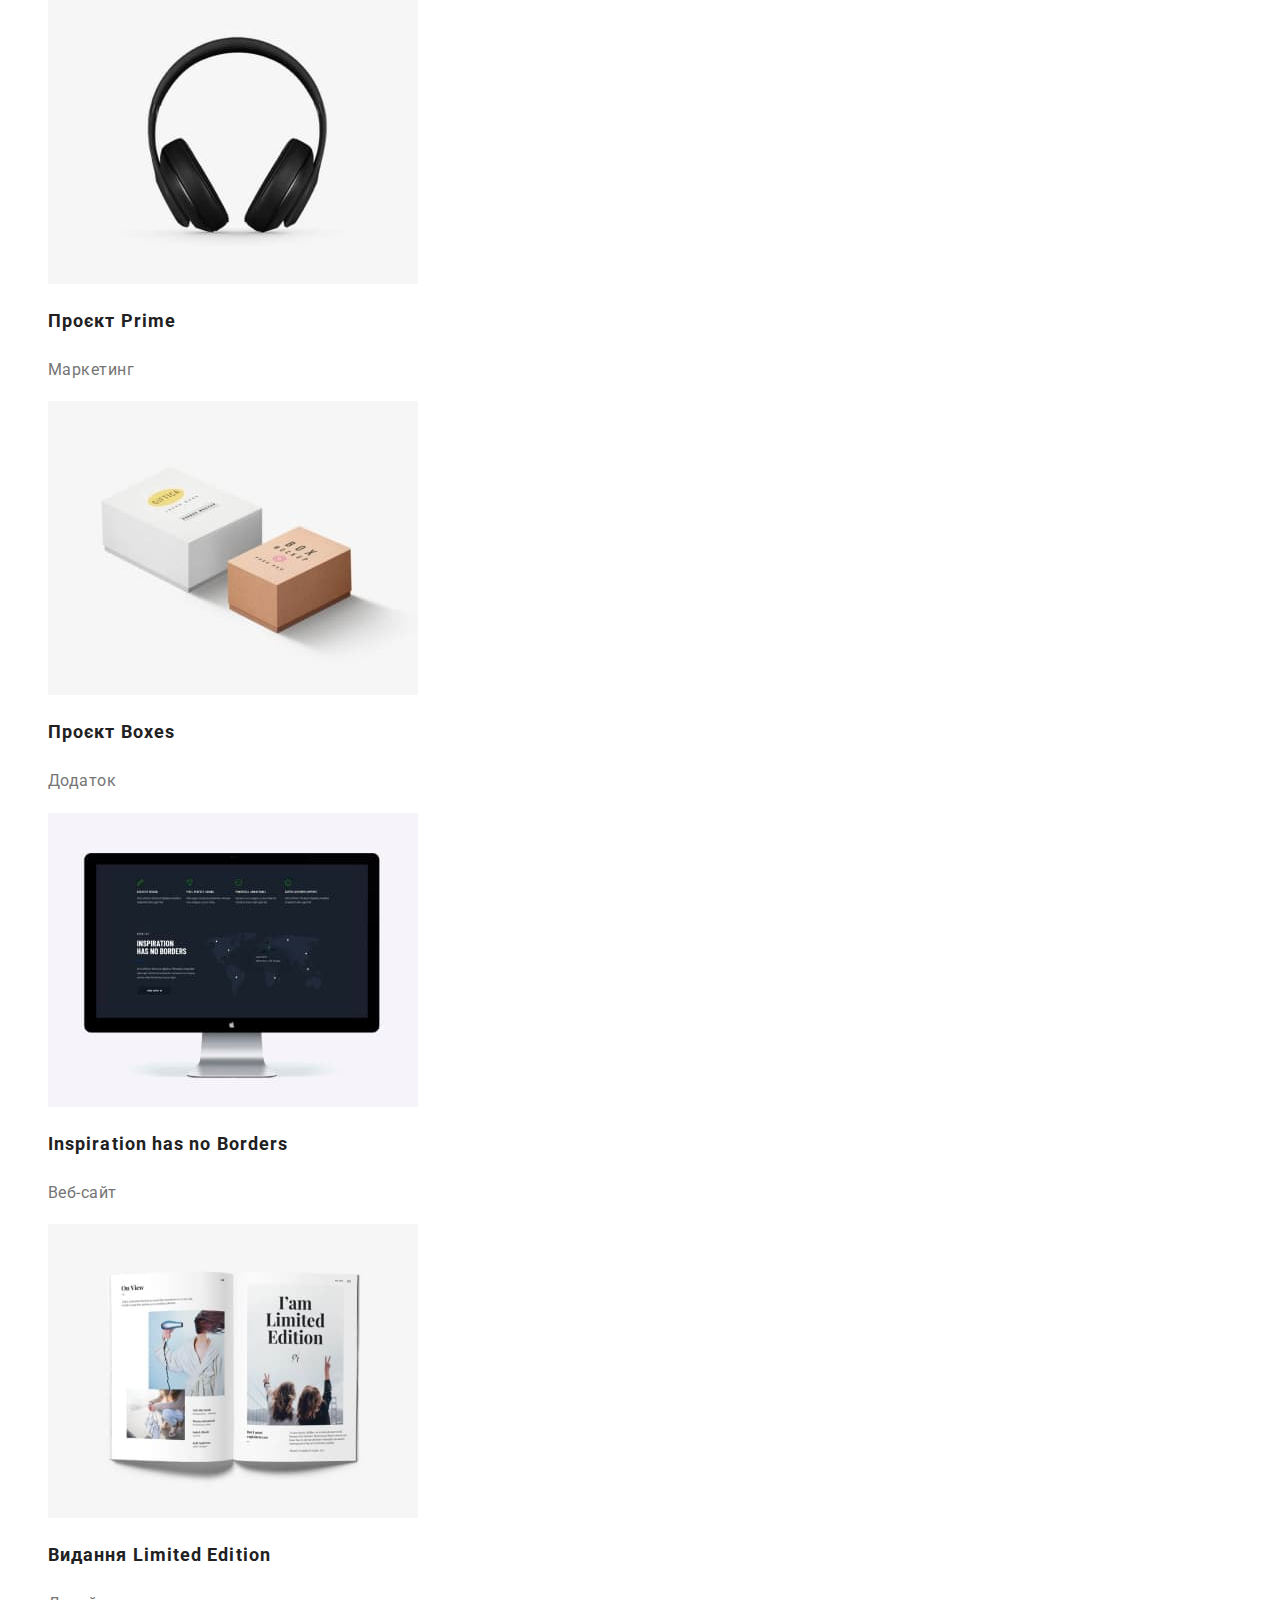
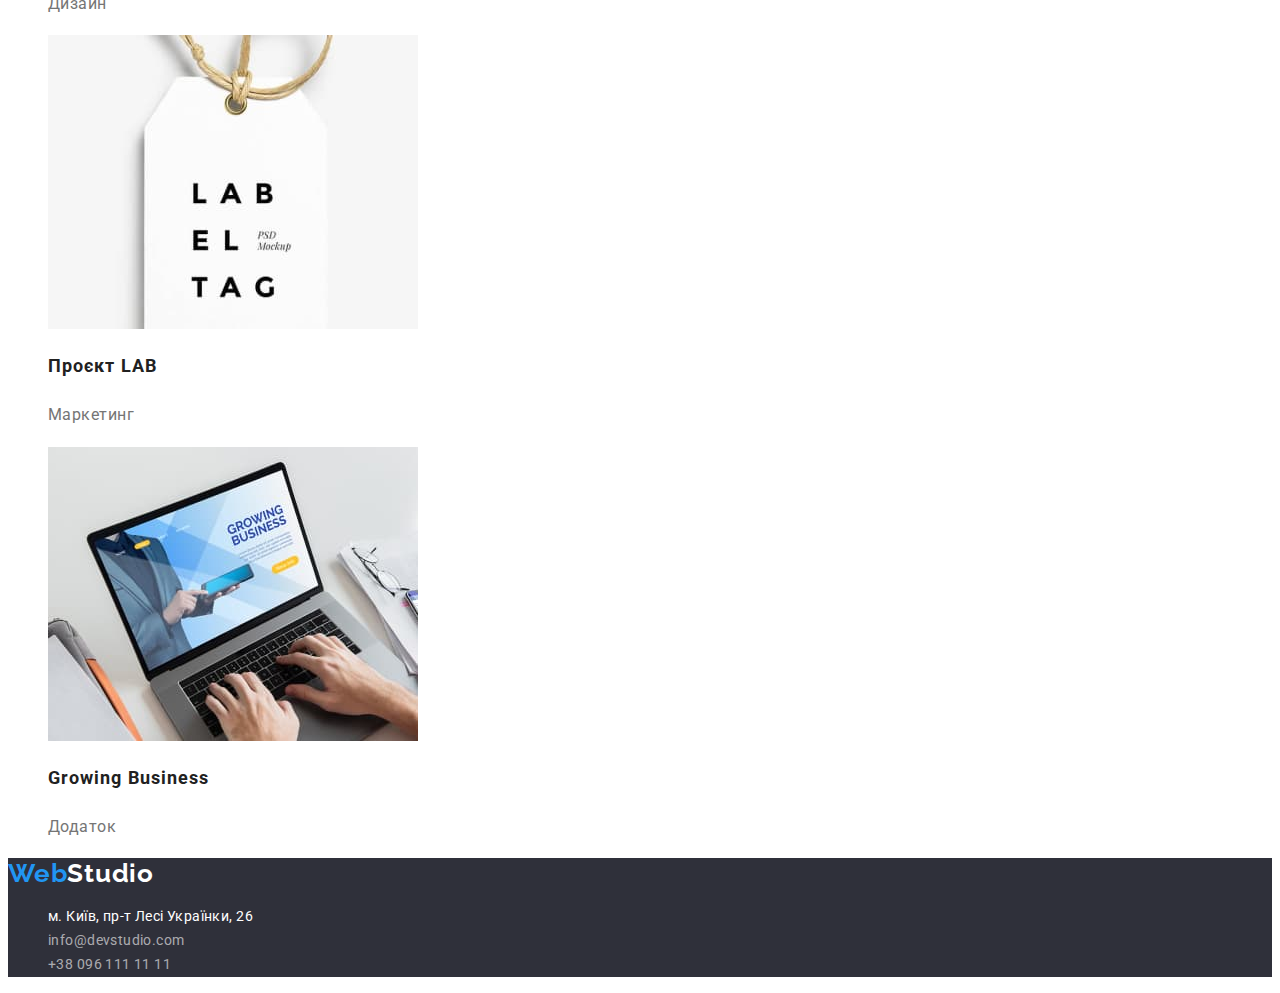
==== commit 6beaaa46: "Добавил комментарии, почистил стили, настроил hidden" ====
--- a/portfolio.html
+++ b/portfolio.html
@@ -14,6 +14,7 @@
     <link rel="stylesheet" href="./css/styles.css" />
   </head>
   <body>
+    <!--Шапка сайта-->
     <header class="header">
       <nav class="header-nav">
         <a href="index.html" class="header-logo"
@@ -37,8 +38,9 @@
       </ul>
     </header>
     <main>
+      <!--Кнопки-фильтры-->
       <section class="portfolio">
-        <h1 hidden class="visually-hidden">Портфоліо</h1>
+        <h1 class="visually-hidden">Портфоліо</h1>
         <ul class="portfolio-list list">
           <li class="portfolio-item"><button type="button" class="portfolio-btn">Усі</button></li>
           <li class="portfolio-item">
@@ -54,6 +56,7 @@
             <button type="button" class="portfolio-btn">Маркетинг</button>
           </li>
         </ul>
+        <!--Проекты-->
         <ul class="portfolio-list list">
           <li class="portfolio-item">
             <img src="./images/img10.jpg" width="370" alt="приклад-роботи-1" />
@@ -103,6 +106,7 @@
         </ul>
       </section>
     </main>
+    <!--Подвал-->
     <footer class="footer">
       <a href="index.html" class="footer-logo">Web<span class="accent-logo-footer">Studio</span></a>
       <address class="add">
--- a/css/styles.css
+++ b/css/styles.css
@@ -13,14 +13,26 @@
 .list {
   list-style: none;
 }
+.visually-hidden {
+  position: absolute;
+  white-space: nowrap;
+  width: 1px;
+  height: 1px;
+  overflow: hidden;
+  border: 0;
+  padding: 0;
+  clip: rect(0 0 0 0);
+  clip-path: inset(50%);
+  margin: -1px;
+}
 body {
   font-family: 'Roboto', sans-serif;
   color: var(--primary-color);
-  font-weight: 500;
+  font-weight: 400;
 }
 .header-logo,
 .footer-logo {
-  font-family: 'Raleway';
+  font-family: 'Raleway', sans-serif;
   font-weight: 700;
   font-size: 26px;
   line-height: 1.2;
@@ -39,8 +51,8 @@
   font-size: 14px;
   line-height: 1.1;
   letter-spacing: 0.02em;
+  text-decoration: none;
   color: var(--primary-color);
-  text-decoration: none;
 }
 .header-list-nav .header-link.current {
   color: var(--accent-color);
@@ -93,10 +105,8 @@
   line-height: 1.1;
   letter-spacing: 0.03em;
   text-transform: uppercase;
-  color: var(--primary-color);
 }
 .peculiarities-description {
-  font-weight: 400;
   font-size: 14px;
   line-height: 1.7;
   letter-spacing: 0.03em;
@@ -110,10 +120,8 @@
   font-size: 16px;
   line-height: 1.2;
   letter-spacing: 0.03em;
-  color: var(--primary-color);
 }
 .workers-description {
-  font-weight: 400;
   font-size: 16px;
   line-height: 1.2;
   letter-spacing: 0.03em;
@@ -126,15 +134,12 @@
   line-height: 1.2;
   text-align: center;
   letter-spacing: 0.03em;
-  color: var(--primary-color);
 }
 .footer {
   background: var(--background-color);
 }
 .footer-link-add {
-  font-family: 'Roboto';
   font-style: normal;
-  font-weight: 400;
   font-size: 14px;
   line-height: 1.7;
   letter-spacing: 0.03em;
@@ -142,9 +147,7 @@
   text-decoration: none;
 }
 .footer-link {
-  font-family: 'Roboto';
   font-style: normal;
-  font-weight: 400;
   font-size: 14px;
   line-height: 1.7;
   letter-spacing: 0.03em;
@@ -167,22 +170,18 @@
   line-height: 1.6;
   text-align: center;
   letter-spacing: 0.03em;
-  color: var(--primary-color);
 }
 .portfolio-btn:hover,
 .portfolio-btn:focus {
   color: var(--accent-color);
 }
-
 .portfolio-title {
   font-weight: 700;
   font-size: 18px;
   line-height: 2;
   letter-spacing: 0.06em;
-  color: var(--primary-color);
 }
 .portfolio-description {
-  font-weight: 400;
   font-size: 16px;
   line-height: 1.9;
   letter-spacing: 0.03em;
